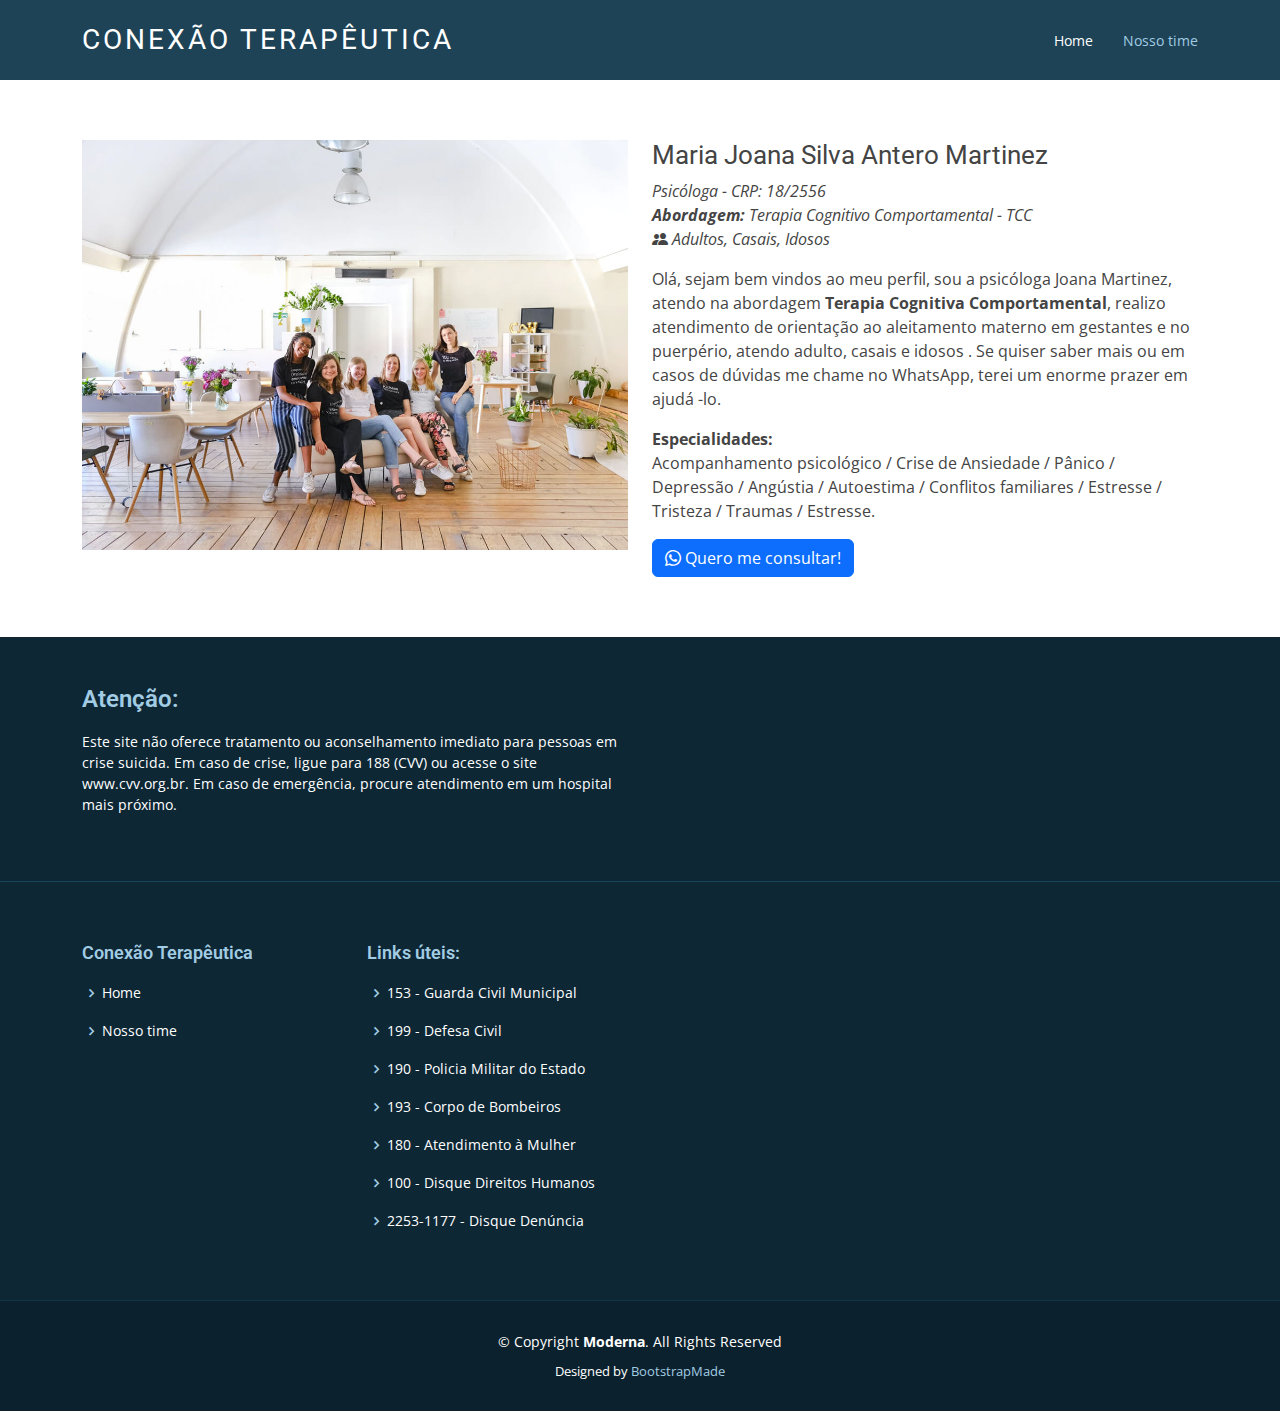
==== 01_maria_joana _silva_antero_martinez.html @ d3a18c39 "OK" ====
<!DOCTYPE html>
<html lang="en">

<head>
  <meta charset="utf-8">
  <meta content="width=device-width, initial-scale=1.0" name="viewport">

  <title>CONEXÃO TERAPÊUTICA</title>
  <meta content="" name="description">
  <meta content="" name="keywords">

  <!-- Favicons -->
  <link href="assets/img/favicon.png" rel="icon">
  <link href="assets/img/apple-touch-icon.png" rel="apple-touch-icon">

  <!-- Google Fonts -->
  <link href="https://fonts.googleapis.com/css?family=Open+Sans:300,300i,400,400i,600,600i,700,700i|Roboto:300,300i,400,400i,500,500i,700,700i&display=swap" rel="stylesheet">

  <!-- Vendor CSS Files -->
  <link href="assets/vendor/animate.css/animate.min.css" rel="stylesheet">
  <link href="assets/vendor/aos/aos.css" rel="stylesheet">
  <link href="assets/vendor/bootstrap/css/bootstrap.min.css" rel="stylesheet">
  <link href="assets/vendor/bootstrap-icons/bootstrap-icons.css" rel="stylesheet">
  <link href="assets/vendor/boxicons/css/boxicons.min.css" rel="stylesheet">
  <link href="assets/vendor/glightbox/css/glightbox.min.css" rel="stylesheet">
  <link href="assets/vendor/swiper/swiper-bundle.min.css" rel="stylesheet">

  <!-- Template Main CSS File -->
  <link href="assets/css/style.css" rel="stylesheet">

  <!-- =======================================================
  * Template Name: Moderna
  * Template URL: https://bootstrapmade.com/free-bootstrap-template-corporate-moderna/
  * Updated: Mar 17 2024 with Bootstrap v5.3.3
  * Author: BootstrapMade.com
  * License: https://bootstrapmade.com/license/
  ======================================================== -->
</head>

<body>

  <!-- ======= Header ======= -->
  <header id="header" class="fixed-top d-flex align-items-center ">
    <div class="container d-flex justify-content-between align-items-center">

      <div class="logo">
        <h1 class="text-light"><a href="index.html"><span>CONEXÃO TERAPÊUTICA</span></a></h1>
        <!-- Uncomment below if you prefer to use an image logo -->
        <!-- <a href="index.html"><img src="assets/img/logo.png" alt="" class="img-fluid"></a>-->
      </div>

      <nav id="navbar" class="navbar">
        <ul>
          <li><a class="" href="index.html">Home</a></li>
          <li><a class="active" href="nosso_time.html">Nosso time</a></li>
          <!--li><a href="services.html">Services</a></li>
          <li><a href="portfolio.html">Portfolio</a></li>
          <li><a href="team.html">Team</a></li>
          <li><a href="blog.html">Blog</a></li>
          <li class="dropdown"><a href="#"><span>Drop Down</span> <i class="bi bi-chevron-down"></i></a>
            <ul>
              <li><a href="#">Drop Down 1</a></li>
              <li class="dropdown"><a href="#"><span>Deep Drop Down</span> <i class="bi bi-chevron-right"></i></a>
                <ul>
                  <li><a href="#">Deep Drop Down 1</a></li>
                  <li><a href="#">Deep Drop Down 2</a></li>
                  <li><a href="#">Deep Drop Down 3</a></li>
                  <li><a href="#">Deep Drop Down 4</a></li>
                  <li><a href="#">Deep Drop Down 5</a></li>
                </ul>
              </li>
              <li><a href="#">Drop Down 2</a></li>
              <li><a href="#">Drop Down 3</a></li>
              <li><a href="#">Drop Down 4</a></li>
            </ul>
          </li>
          <li><a href="contact.html">Contact Us</a></li-->
        </ul>
        <i class="bi bi-list mobile-nav-toggle"></i>
      </nav><!-- .navbar -->

    </div>
  </header><!-- End Header -->

  <main id="main">

    <!-- ======= About Us Section ======= >
    <section class="breadcrumbs">
      <div class="container">

        <div class="d-flex justify-content-between align-items-center">
          <h2>About Us</h2>
          <ol>
            <li><a href="index.html">Home</a></li>
            <li>About Us</li>
          </ol>
        </div>

      </div>
    </section><!-- End About Us Section -->

    <!-- ======= About Section ======= -->
    <section class="about" data-aos="fade-up">
      <div class="container">

        <div class="row">
          <div class="col-lg-6">
            <img src="assets/img/about.jpg" class="img-fluid" alt="">
          </div>
          <div class="col-lg-6 pt-4 pt-lg-0">
            <h3>Maria Joana Silva Antero Martinez</h3>
            <p class="fst-italic"> Psicóloga - CRP: 18/2556
              <br><b>Abordagem:</b> Terapia Cognitivo Comportamental - TCC
              <br><i class="bi bi-people-fill"></i></b> Adultos, Casais, Idosos</p>
            </p>
            <!--ul>
              <li><i class="bi bi-check2-circle"></i> Ullamco laboris nisi ut aliquip ex ea commodo consequat.</li>
              <li><i class="bi bi-check2-circle"></i> Duis aute irure dolor in reprehenderit in voluptate velit.</li>
              <li><i class="bi bi-check2-circle"></i> Ullamco laboris nisi ut aliquip ex ea commodo consequat. Duis aute irure dolor in reprehenderit in voluptate trideta storacalaperda mastiro dolore eu fugiat nulla pariatur.</li>
            </ul-->
            <p>
              Olá, sejam bem vindos ao meu perfil, sou a psicóloga Joana Martinez, 
              atendo na abordagem <b>Terapia Cognitiva Comportamental</b>, realizo atendimento 
              de orientação ao aleitamento materno em gestantes e no puerpério, 
              atendo adulto, casais e idosos . Se quiser saber mais ou em casos 
              de dúvidas me chame no WhatsApp, terei um enorme prazer em ajudá -lo.
            </p>

            <ul>
              <p><b>Especialidades:</b></p>
                 Acompanhamento psicológico / Crise de Ansiedade / 
                 Pânico / Depressão / Angústia / Autoestima / 
                 Conflitos familiares / Estresse / Tristeza / Traumas / Estresse.
            </ul>
            
           <a href="https://api.whatsapp.com/send/?phone=5511910062698&text&type=phone_number&app_absent=0"><button type="button" class="btn btn-primary"><i class="bi bi-whatsapp">  </i>   Quero me consultar!</button></a>
            
          </div>
        </div>

      </div>
    </section><!-- End About Section ->
    <section class="payment" data-aos="fade-up">
      <div class="container">


        <h3>Formas de pagamento aceitas</h3>
        <p class="fst-italic"> Psicóloga - CRP: 18/2556
          <br><b>Abordagem:</b> Terapia Cognitivo Comportamental - TCC
          <br><i class="bi bi-people-fill"></i></b> Adultos, Casais, Idosos</p>
        </p>
        <p>
          fffdkgpkgperkgperkgokerg
        </p>
    </section>

    <!-- ======= Facts Section ======= >
    <section class="facts section-bg" data-aos="fade-up">
      <div class="container">

        <div class="row counters">

          <div class="col-lg-3 col-6 text-center">
            <span data-purecounter-start="0" data-purecounter-end="232" data-purecounter-duration="1" class="purecounter"></span>
            <p>Clients</p>
          </div>

          <div class="col-lg-3 col-6 text-center">
            <span data-purecounter-start="0" data-purecounter-end="521" data-purecounter-duration="1" class="purecounter"></span>
            <p>Projects</p>
          </div>

          <div class="col-lg-3 col-6 text-center">
            <span data-purecounter-start="0" data-purecounter-end="1463" data-purecounter-duration="1" class="purecounter"></span>
            <p>Hours Of Support</p>
          </div>

          <div class="col-lg-3 col-6 text-center">
            <span data-purecounter-start="0" data-purecounter-end="15" data-purecounter-duration="1" class="purecounter"></span>
            <p>Hard Workers</p>
          </div>

        </div>

      </div>
    </section><!-- End Facts Section -->

    <!-- ======= Our Skills Section ======= >
    <section class="skills" data-aos="fade-up">
      <div class="container">

        <div class="section-title">
          <h2>Our Skills</h2>
          <p>Magnam dolores commodi suscipit. Necessitatibus eius consequatur ex aliquid fuga eum quidem. Sit sint consectetur velit. Quisquam quos quisquam cupiditate. Et nemo qui impedit suscipit alias ea. Quia fugiat sit in iste officiis commodi quidem hic quas.</p>
        </div>

        <div class="skills-content">

          <div class="progress">
            <div class="progress-bar bg-success" role="progressbar" aria-valuenow="100" aria-valuemin="0" aria-valuemax="100">
              <span class="skill">HTML <i class="val">100%</i></span>
            </div>
          </div>

          <div class="progress">
            <div class="progress-bar bg-info" role="progressbar" aria-valuenow="90" aria-valuemin="0" aria-valuemax="100">
              <span class="skill">CSS <i class="val">90%</i></span>
            </div>
          </div>

          <div class="progress">
            <div class="progress-bar bg-warning" role="progressbar" aria-valuenow="75" aria-valuemin="0" aria-valuemax="100">
              <span class="skill">JavaScript <i class="val">75%</i></span>
            </div>
          </div>

          <div class="progress">
            <div class="progress-bar bg-danger" role="progressbar" aria-valuenow="55" aria-valuemin="0" aria-valuemax="100">
              <span class="skill">Photoshop <i class="val">55%</i></span>
            </div>
          </div>

        </div>

      </div>
    </section><!-- End Our Skills Section -->

    <!-- ======= Tetstimonials Section ======= >
    <section class="testimonials" data-aos="fade-up">
      <div class="container">

        <div class="section-title">
          <h2>Tetstimonials</h2>
          <p>Magnam dolores commodi suscipit. Necessitatibus eius consequatur ex aliquid fuga eum quidem. Sit sint consectetur velit. Quisquam quos quisquam cupiditate. Et nemo qui impedit suscipit alias ea. Quia fugiat sit in iste officiis commodi quidem hic quas.</p>
        </div>

        <div class="testimonials-carousel swiper">
          <div class="swiper-wrapper">
            <div class="testimonial-item swiper-slide">
              <img src="assets/img/testimonials/testimonials-1.jpg" class="testimonial-img" alt="">
              <h3>Saul Goodman</h3>
              <h4>Ceo &amp; Founder</h4>
              <p>
                <i class="bx bxs-quote-alt-left quote-icon-left"></i>
                Proin iaculis purus consequat sem cure digni ssim donec porttitora entum suscipit rhoncus. Accusantium quam, ultricies eget id, aliquam eget nibh et. Maecen aliquam, risus at semper.
                <i class="bx bxs-quote-alt-right quote-icon-right"></i>
              </p>
            </div>

            <div class="testimonial-item swiper-slide">
              <img src="assets/img/testimonials/testimonials-2.jpg" class="testimonial-img" alt="">
              <h3>Sara Wilsson</h3>
              <h4>Designer</h4>
              <p>
                <i class="bx bxs-quote-alt-left quote-icon-left"></i>
                Export tempor illum tamen malis malis eram quae irure esse labore quem cillum quid cillum eram malis quorum velit fore eram velit sunt aliqua noster fugiat irure amet legam anim culpa.
                <i class="bx bxs-quote-alt-right quote-icon-right"></i>
              </p>
            </div>

            <div class="testimonial-item swiper-slide">
              <img src="assets/img/testimonials/testimonials-3.jpg" class="testimonial-img" alt="">
              <h3>Jena Karlis</h3>
              <h4>Store Owner</h4>
              <p>
                <i class="bx bxs-quote-alt-left quote-icon-left"></i>
                Enim nisi quem export duis labore cillum quae magna enim sint quorum nulla quem veniam duis minim tempor labore quem eram duis noster aute amet eram fore quis sint minim.
                <i class="bx bxs-quote-alt-right quote-icon-right"></i>
              </p>
            </div>

            <div class="testimonial-item swiper-slide">
              <img src="assets/img/testimonials/testimonials-4.jpg" class="testimonial-img" alt="">
              <h3>Matt Brandon</h3>
              <h4>Freelancer</h4>
              <p>
                <i class="bx bxs-quote-alt-left quote-icon-left"></i>
                Fugiat enim eram quae cillum dolore dolor amet nulla culpa multos export minim fugiat minim velit minim dolor enim duis veniam ipsum anim magna sunt elit fore quem dolore labore illum veniam.
                <i class="bx bxs-quote-alt-right quote-icon-right"></i>
              </p>
            </div>

            <div class="testimonial-item swiper-slide">
              <img src="assets/img/testimonials/testimonials-5.jpg" class="testimonial-img" alt="">
              <h3>John Larson</h3>
              <h4>Entrepreneur</h4>
              <p>
                <i class="bx bxs-quote-alt-left quote-icon-left"></i>
                Quis quorum aliqua sint quem legam fore sunt eram irure aliqua veniam tempor noster veniam enim culpa labore duis sunt culpa nulla illum cillum fugiat legam esse veniam culpa fore nisi cillum quid.
                <i class="bx bxs-quote-alt-right quote-icon-right"></i>
              </p>
            </div>
          </div>
          <div class="swiper-pagination"></div>
        </div>

      </div>
    </section><!-- End Ttstimonials Section -->

  </main><!-- End #main -->

   <!-- ======= Footer ======= -->
   <footer id="footer" data-aos="fade-up" data-aos-easing="ease-in-out" data-aos-duration="500">

    <div class="footer-newsletter">
      <div class="container">
        <div class="row">
          <div class="col-lg-6">
            <h4>Atenção: </h4>
            <p>Este site não oferece tratamento ou aconselhamento imediato para pessoas em crise suicida. Em caso de crise, ligue para 188 (CVV) ou acesse o site www.cvv.org.br. Em caso de emergência, procure atendimento em um hospital mais próximo.</p>
          </div>
          <!--div class="col-lg-6">
            <form action="" method="post">
              <input type="email" name="email"><input type="submit" value="Subscribe">
            </form>
          </div-->
        </div>
      </div>
    </div>

    <div class="footer-top">
      <div class="container">
        <div class="row">

          <div class="col-lg-3 col-md-6 footer-links">
            <h4>Conexão Terapêutica</h4>
            <ul>
              <li><i class="bx bx-chevron-right"></i> <a href="#">Home</a></li>
              <li><i class="bx bx-chevron-right"></i> <a href="nosso_time.html">Nosso time</a></li>
              <!--li><i class="bx bx-chevron-right"></i> <a href="#"></a></li>
              <!--li><i class="bx bx-chevron-right"></i> <a href="#">Services</a></li-->
              <!--li><i class="bx bx-chevron-right"></i> <a href="#">Terms of service</a></li>
              <!--li><i class="bx bx-chevron-right"></i> <a href="#">Privacy policy</a></li-->
            </ul>
          </div>

          <div class="col-lg-3 col-md-6 footer-links">
            <h4>Links úteis:</h4>
            <ul>
              <li><i class="bx bx-chevron-right"></i> <a href="#">153 - Guarda Civil Municipal</a></li>
              <li><i class="bx bx-chevron-right"></i> <a href="#">199 - Defesa Civil</a></li>
              <li><i class="bx bx-chevron-right"></i> <a href="#">190 - Policia Militar do Estado</a></li>
              <li><i class="bx bx-chevron-right"></i> <a href="#">193 - Corpo de Bombeiros</a></li>
              <li><i class="bx bx-chevron-right"></i> <a href="#">180 - Atendimento à Mulher</a></li>
              <li><i class="bx bx-chevron-right"></i> <a href="#">100 - Disque Direitos Humanos</a></li>
              <li><i class="bx bx-chevron-right"></i> <a href="#">2253-1177 - Disque Denúncia</a></li>
            </ul>
          </div>


          <!--div class="col-lg-3 col-md-6 footer-contact">
            <h4>Contact Us</h4>
            <p>
              A108 Adam Street <br>
              New York, NY 535022<br>
              United States <br><br>
              <strong>Phone:</strong> +1 5589 55488 55<br>
              <strong>Email:</strong> info@example.com<br>
            </p>

          </div-->

          <!--div class="col-lg-3 col-md-6 footer-info">
            <h3>About Moderna</h3>
            <p>Cras fermentum odio eu feugiat lide par naso tierra. Justo eget nada terra videa magna derita valies darta donna mare fermentum iaculis eu non diam phasellus.</p>
            <div class="social-links mt-3">
              <a href="#" class="twitter"><i class="bx bxl-twitter"></i></a>
              <a href="#" class="facebook"><i class="bx bxl-facebook"></i></a>
              <a href="#" class="instagram"><i class="bx bxl-instagram"></i></a>
              <a href="#" class="linkedin"><i class="bx bxl-linkedin"></i></a>
            </div>
          </div-->

        </div>
      </div>
    </div>

    <div class="container">
      <div class="copyright">
        &copy; Copyright <strong><span>Moderna</span></strong>. All Rights Reserved
      </div>
      <div class="credits">
        <!-- All the links in the footer should remain intact. -->
        <!-- You can delete the links only if you purchased the pro version. -->
        <!-- Licensing information: https://bootstrapmade.com/license/ -->
        <!-- Purchase the pro version with working PHP/AJAX contact form: https://bootstrapmade.com/free-bootstrap-template-corporate-moderna/ -->
        Designed by <a href="https://bootstrapmade.com/">BootstrapMade</a>
      </div>
    </div>
  </footer><!-- End Footer -->

  <a href="#" class="back-to-top d-flex align-items-center justify-content-center"><i class="bi bi-arrow-up-short"></i></a>

  <!-- Vendor JS Files -->
  <script src="assets/vendor/purecounter/purecounter_vanilla.js"></script>
  <script src="assets/vendor/aos/aos.js"></script>
  <script src="assets/vendor/bootstrap/js/bootstrap.bundle.min.js"></script>
  <script src="assets/vendor/glightbox/js/glightbox.min.js"></script>
  <script src="assets/vendor/isotope-layout/isotope.pkgd.min.js"></script>
  <script src="assets/vendor/swiper/swiper-bundle.min.js"></script>
  <script src="assets/vendor/waypoints/noframework.waypoints.js"></script>
  <script src="assets/vendor/php-email-form/validate.js"></script>

  <!-- Template Main JS File -->
  <script src="assets/js/main.js"></script>




                  <!-- ínicio plugin de acessibilidade -->
                  <script src="https://vlibras.gov.br/app/vlibras-plugin.js"></script>
                  <div vw class="enabled">
                  <div vw-access-button class="active"></div>
                  <div vw-plugin-wrapper>
                    <div class="vw-plugin-top-wrapper"></div>
                  </div>
                  </div>
                  <script>
                  new window.VLibras.Widget('https://vlibras.gov.br/app');
                  </script>
                  <!-- FIM plugin de acessibilidade -->		
  
  
  

</body>

</html>
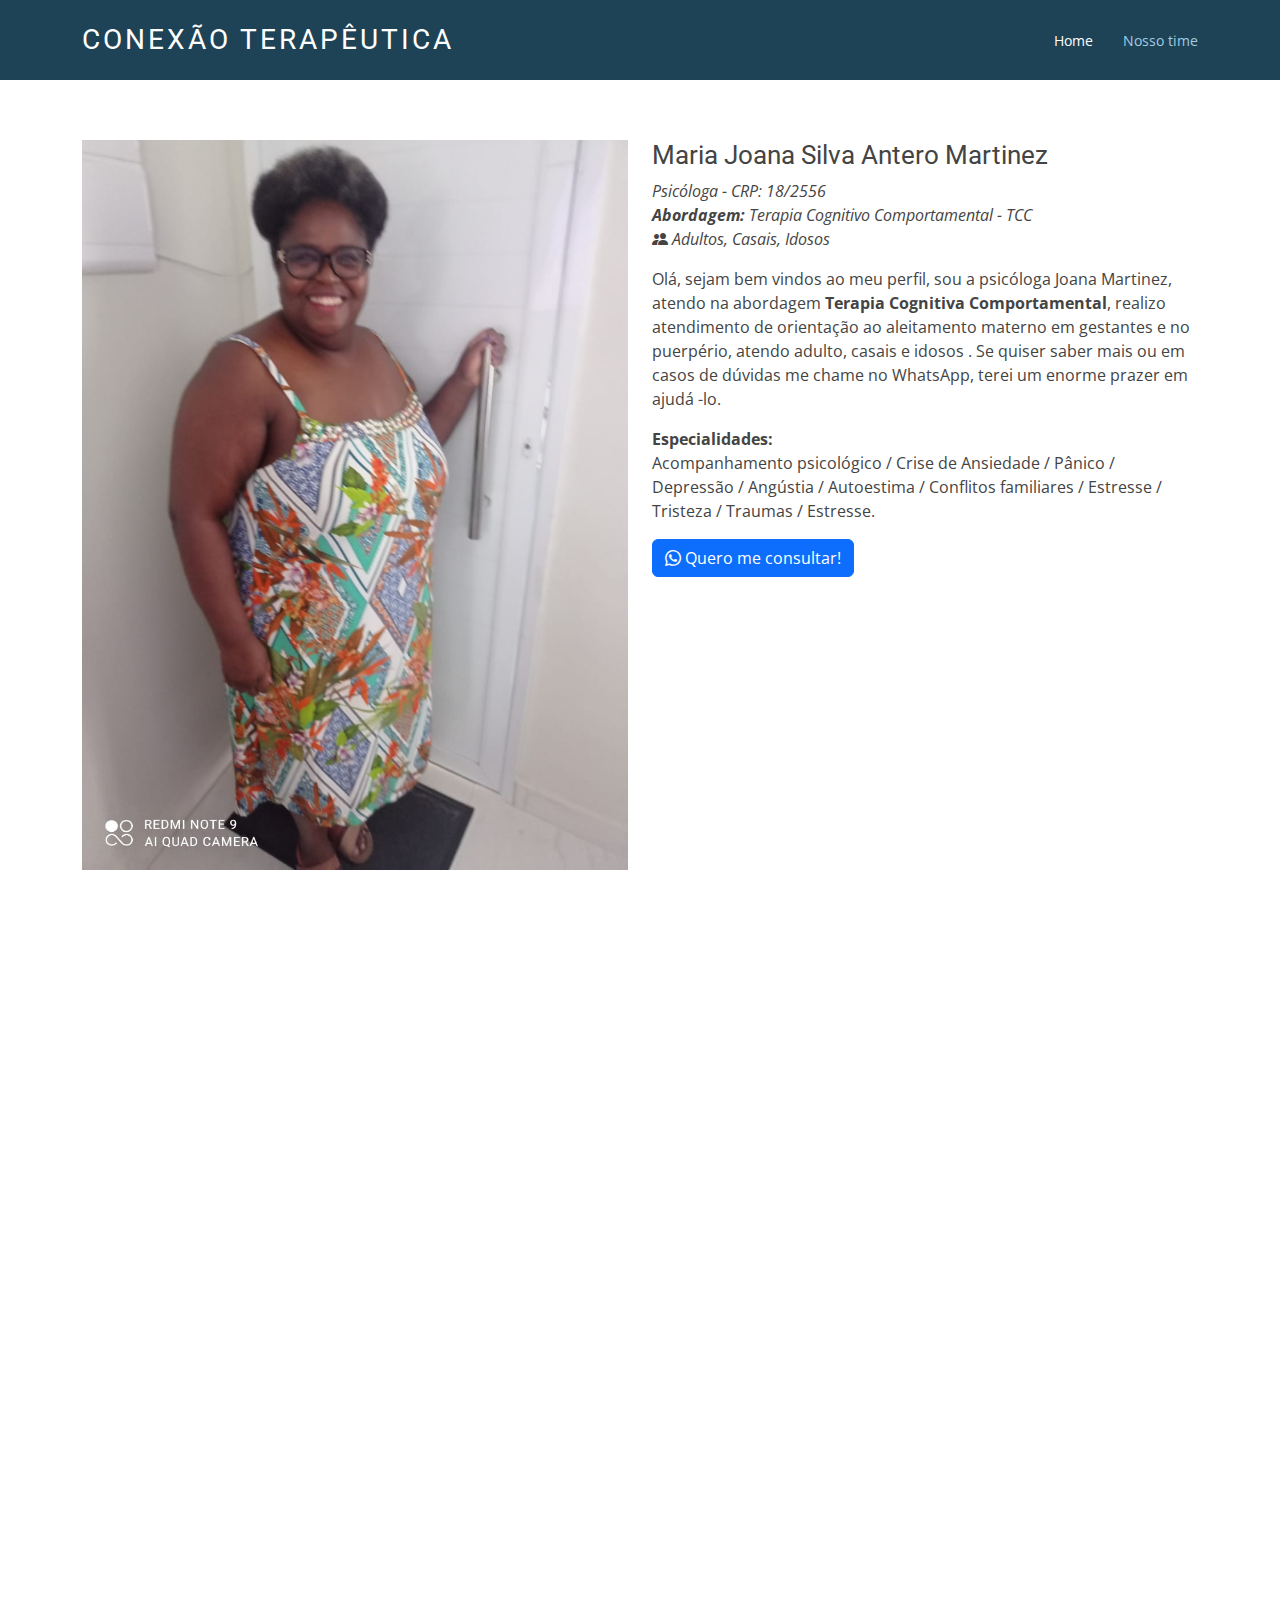
==== commit f266c18e: "att - joana" ====
--- a/01_maria_joana _silva_antero_martinez.html
+++ b/01_maria_joana _silva_antero_martinez.html
@@ -105,7 +105,7 @@
 
         <div class="row">
           <div class="col-lg-6">
-            <img src="assets/img/about.jpg" class="img-fluid" alt="">
+            <img src="assets/img/joana_martinez.jpeg" class="img-fluid" alt="">
           </div>
           <div class="col-lg-6 pt-4 pt-lg-0">
             <h3>Maria Joana Silva Antero Martinez</h3>
